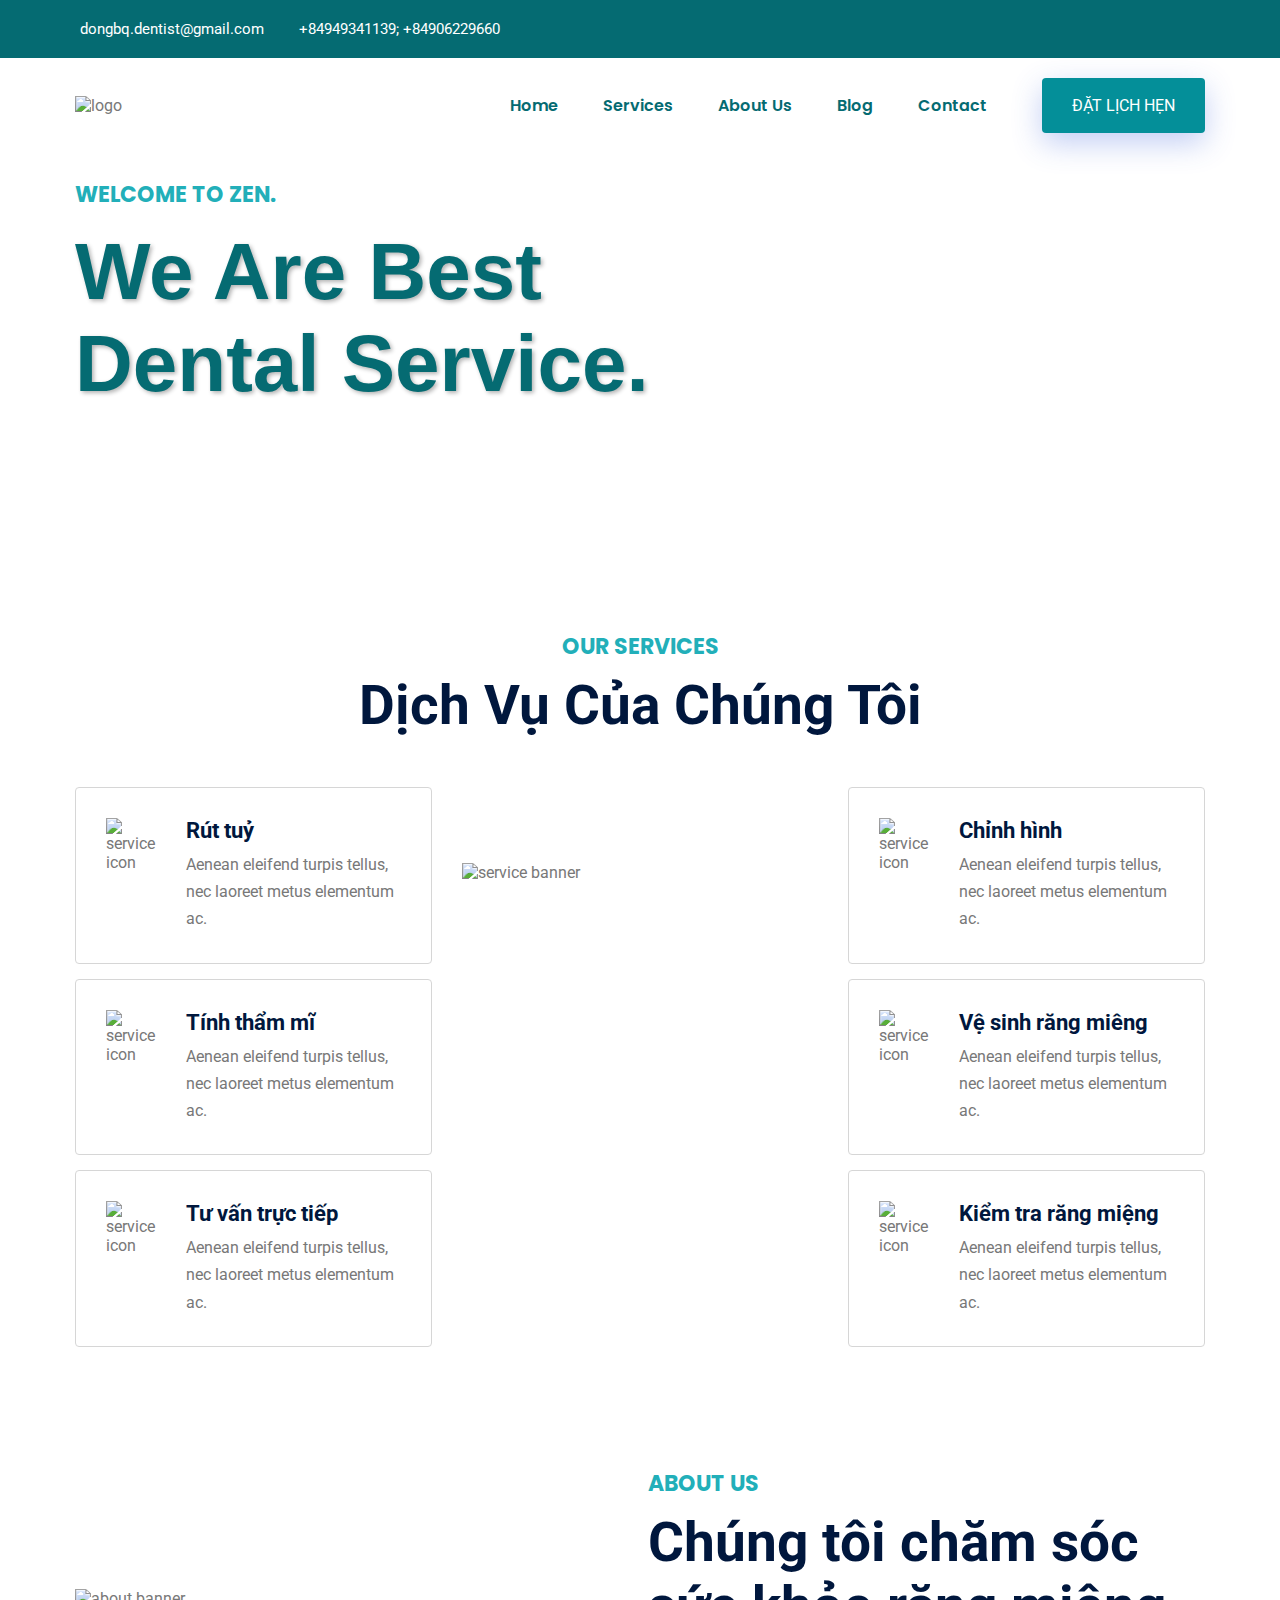
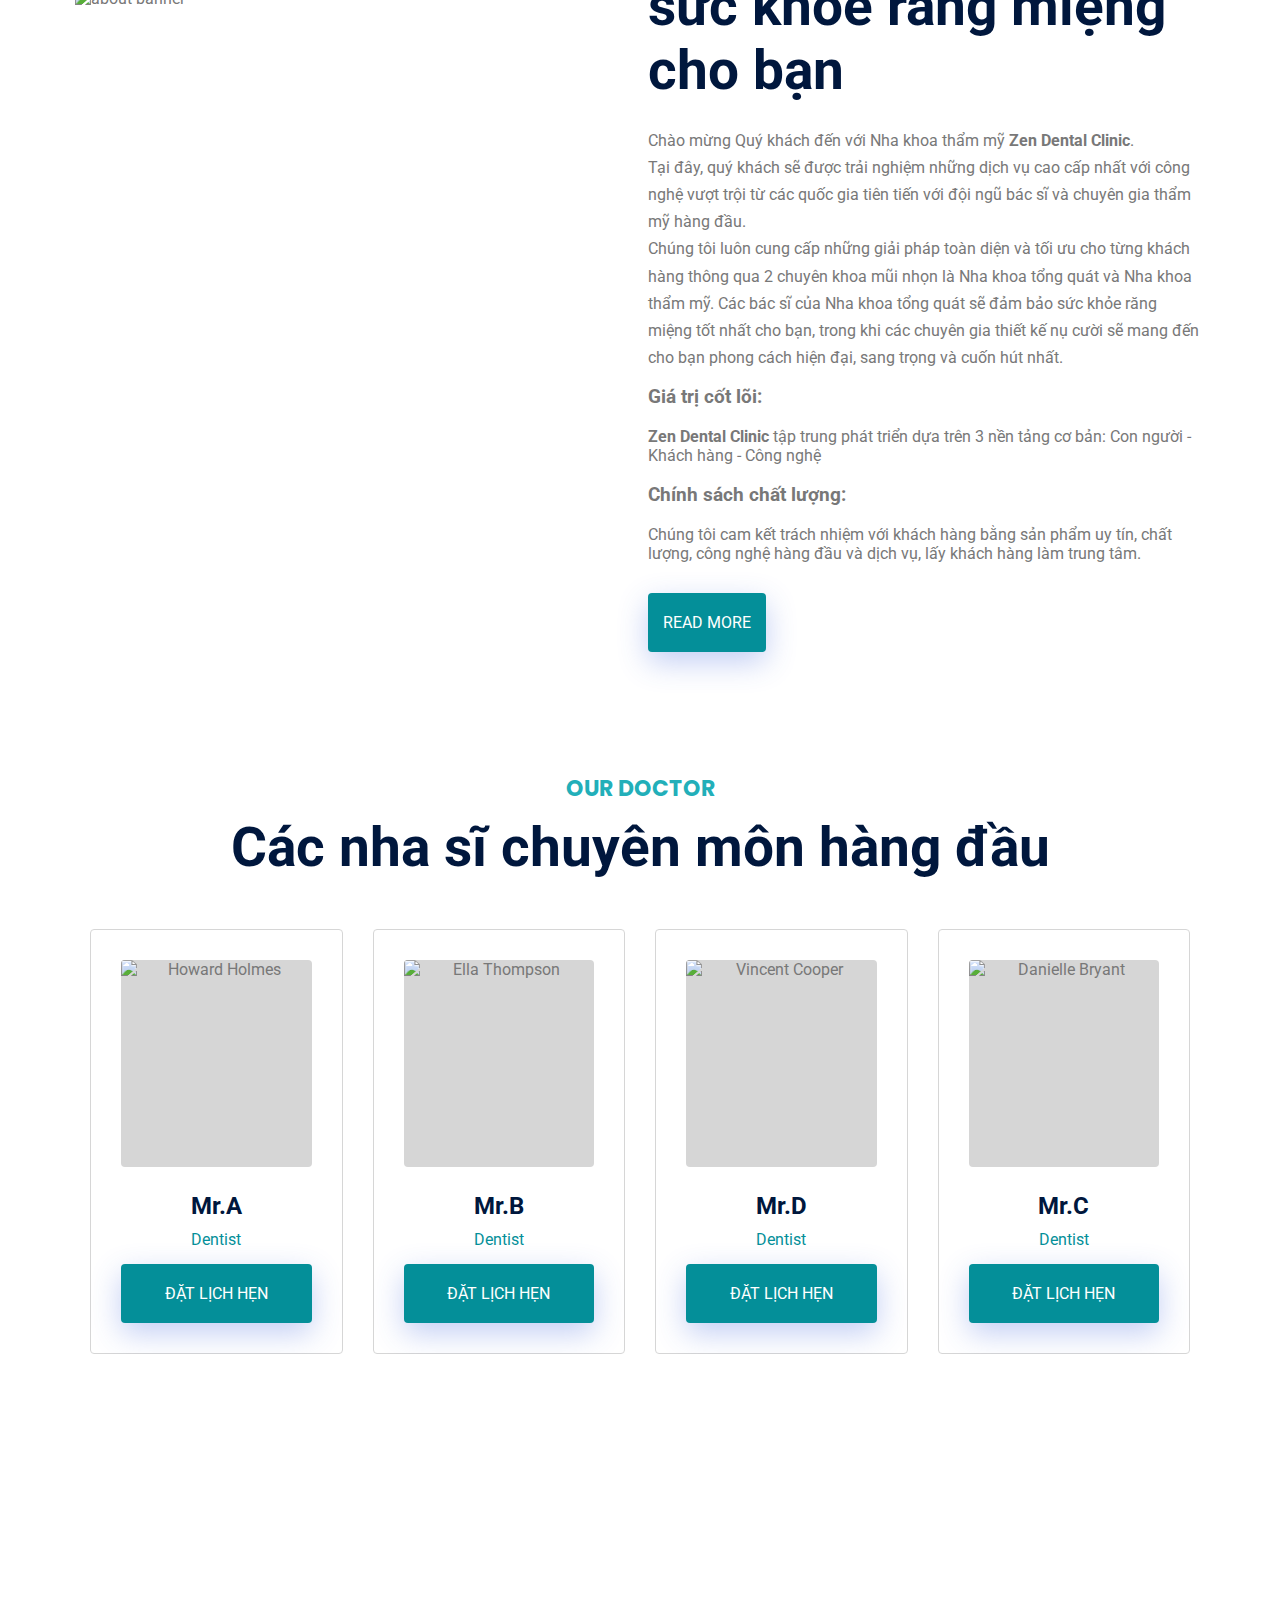
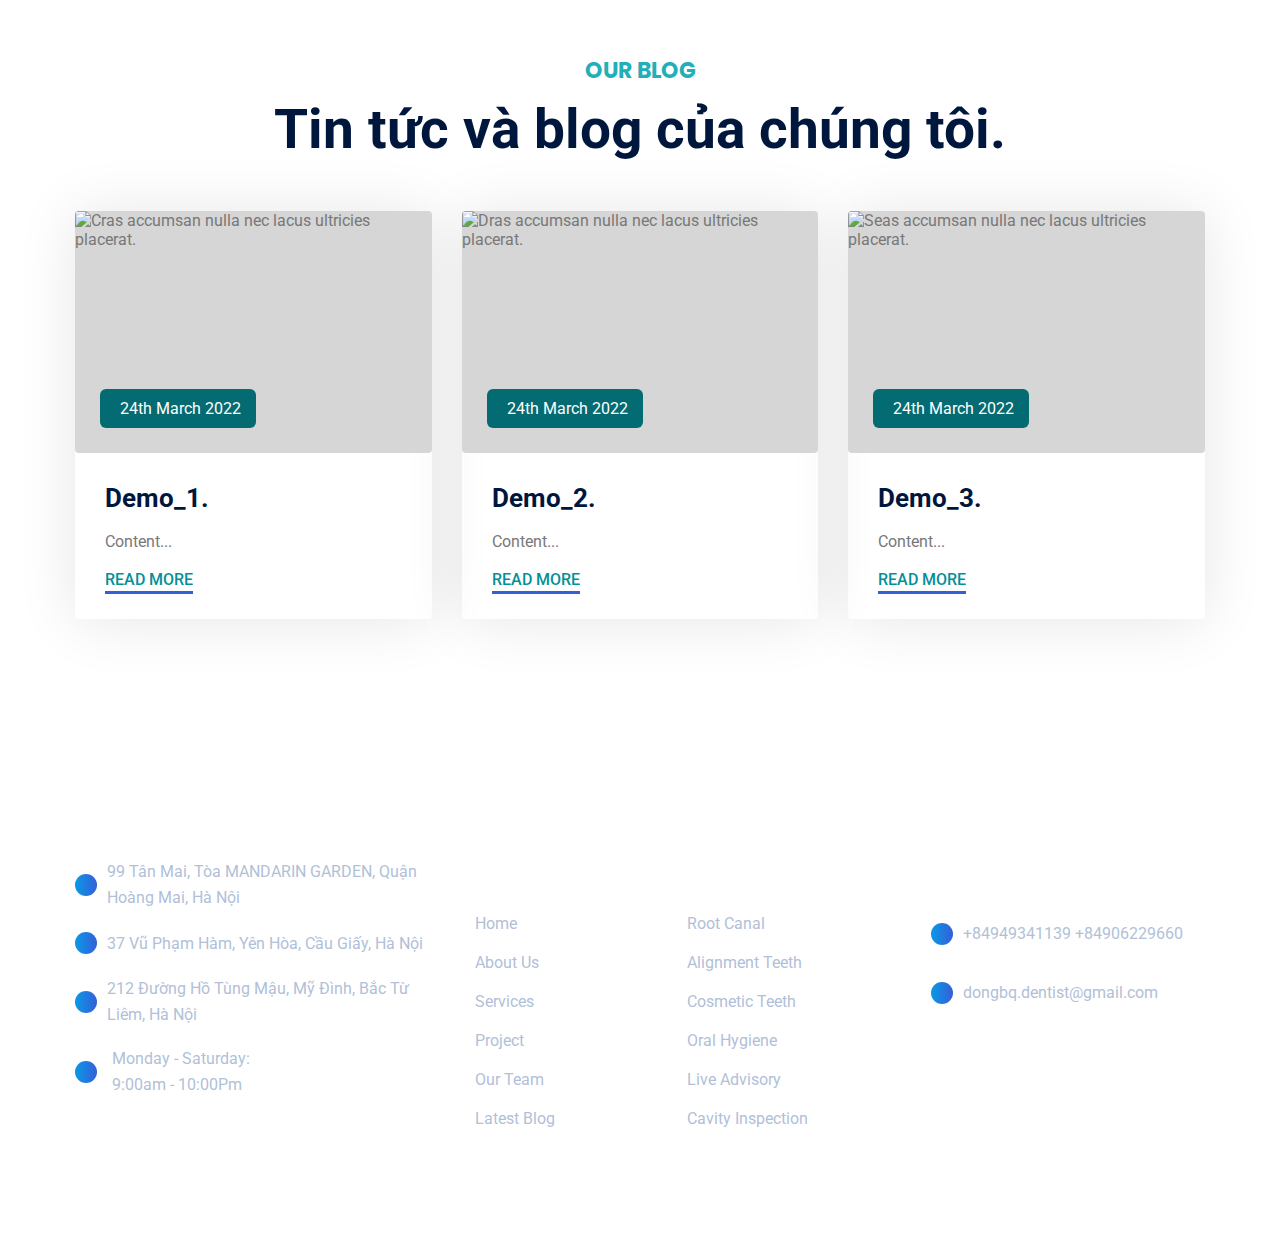
==== index.html @ a3e8feb9 "test_05" ====
<!DOCTYPE html>
<html lang="en">

<head>
  <meta charset="UTF-8">
  <meta http-equiv="X-UA-Compatible" content="IE=edge">
  <meta name="viewport" content="width=device-width, initial-scale=1.0">
  <script src="https://cdn.jsdelivr.net/npm/@popperjs/core@2.11.8/dist/umd/popper.min.js" integrity="sha384-I7E8VVD/ismYTF4hNIPjVp/Zjvgyol6VFvRkX/vR+Vc4jQkC+hVqc2pM8ODewa9r" crossorigin="anonymous"></script>
<script src="https://cdn.jsdelivr.net/npm/bootstrap@5.3.2/dist/js/bootstrap.min.js" integrity="sha384-BBtl+eGJRgqQAUMxJ7pMwbEyER4l1g+O15P+16Ep7Q9Q+zqX6gSbd85u4mG4QzX+" crossorigin="anonymous"></script>
  <title>ZEN - DENTALCLINIC</title>

  <!-- 
    - favicon
  -->
  <link rel="shortcut icon" href="./favicon.svg" type="image/svg+xml">

  <!-- 
    - custom css link
  -->
  <link rel="stylesheet" href="./assets/css/style.css">

  <!-- 
    - google font link
  -->
  

  <link rel="preconnect" href="https://fonts.googleapis.com">
  <link rel="preconnect" href="https://fonts.gstatic.com" crossorigin>
  <link
    href="https://fonts.googleapis.com/css2?family=Poppins:wght@600;700;800&family=Roboto:wght@400;500;600&display=swap"
    rel="stylesheet">
</head>

<body id="top">

  <!-- 
    - #HEADER
  -->

  <header class="header">

    <div class="header-top">
      <div class="container">

        <ul class="contact-list">

          <li class="contact-item">
            <ion-icon name="mail-outline"></ion-icon>

            <a href="mailto:info@example.com" class="contact-link">dongbq.dentist@gmail.com  </a>
          </li>

          <li class="contact-item">
            <ion-icon name="call-outline"></ion-icon>

            <a href="tel:+917052101786" class="contact-link">+84949341139; +84906229660</a>
          </li>

        </ul>

        <ul class="social-list">

          <li>
            <a href="#" class="social-link">
              <ion-icon name="logo-facebook"></ion-icon>
            </a>
          </li>

          <li>
            <a href="#" class="social-link">
              <ion-icon name="logo-instagram"></ion-icon>
            </a>
          </li>

          <li>
            <a href="#" class="social-link">
              <ion-icon name="logo-twitter"></ion-icon>
            </a>
          </li>

          <li>
            <a href="#" class="social-link">
              <ion-icon name="logo-youtube"></ion-icon>
            </a>
          </li>

        </ul>

      </div>
    </div>

    <div class="header-bottom" data-header>
      <div class="container">

        <a class="navbar-brand" href="#">
          <img src="./assets/brand/zendentalcliniclogo1.png" alt="logo" width="80" height="auto">
        </a>
    

        <nav class="navbar container" data-navbar>
          <ul class="navbar-list">

            <li>
              <a href="#home" class="navbar-link" data-nav-link>Home</a>
            </li>

            <li>
              <a href="#service" class="navbar-link" data-nav-link>Services</a>
            </li>

            <li>
              <a href="#about" class="navbar-link" data-nav-link>About Us</a>
            </li>

            <li>
              <a href="#blog" class="navbar-link" data-nav-link>Blog</a>
            </li>

            <li>
              <a href="#footer" class="navbar-link" data-nav-link>Contact</a>
            </li>

          </ul>
        </nav>

        <a href="#doctor" class="btn">Đặt lịch hẹn</a>

        <button class="nav-toggle-btn" aria-label="Toggle menu" data-nav-toggler>
          <ion-icon name="menu-sharp" aria-hidden="true" class="menu-icon"></ion-icon>
          <ion-icon name="close-sharp" aria-hidden="true" class="close-icon"></ion-icon>
        </button>

      </div>
    </div>

  </header>





  <main>
    <article>

      <!-- 
        - #HERO
      -->

      <section class="section hero" id="home" style="background-image: url('./assets/images/hero-bg.jpg')"
        aria-label="hero">
        <div class="container">

          <div class="hero-content">

            <p class="section-subtitle">Welcome To ZEN.</p>

            <h1 class="h1 hero-title">We Are Best Dental Service.</h1>

            <p class="hero-text">
             
            </p>

            

          </div>


        </div>
      </section>





      <!-- 
        - #SERVICE
      -->

      <section class="section service" id="service" aria-label="service">
        <div class="container">

          <p class="section-subtitle text-center">Our Services</p>

          <h2 class="h2 section-title text-center">Dịch Vụ Của Chúng Tôi</h2>

          <ul class="service-list">

            <li>
              <div class="service-card">

                <div class="card-icon">
                  <img src="./assets/images/service-icon-1.png" width="100" height="100" loading="lazy"
                    alt="service icon" class="w-100">
                </div>

                <div>
                  <h3 class="h3 card-title">Rút tuỷ</h3>
                   <!-- Root Canal -->

                  <p class="card-text">
                    Aenean eleifend turpis tellus, nec laoreet metus elementum ac.
                  </p>
                </div>

              </div>
            </li>

            <li>
              <div class="service-card">

                <div class="card-icon">
                  <img src="./assets/images/service-icon-2.png" width="100" height="100" loading="lazy"
                    alt="service icon" class="w-100">
                </div>

                <div>
                  <h3 class="h3 card-title">Chỉnh hình </h3>
                  <!-- Alignment Teeth -->

                  <p class="card-text">
                    Aenean eleifend turpis tellus, nec laoreet metus elementum ac.
                  </p>
                </div>

              </div>
            </li>

            <li>
              <div class="service-card">

                <div class="card-icon">
                  <img src="./assets/images/service-icon-3.png" width="100" height="100" loading="lazy"
                    alt="service icon" class="w-100">
                </div>

                <div>
                  <h3 class="h3 card-title">Tính thẩm mĩ</h3>
                  <!-- Cosmetic Teeth -->

                  <p class="card-text">
                    Aenean eleifend turpis tellus, nec laoreet metus elementum ac.
                  </p>
                </div>

              </div>
            </li>

            <li class="service-banner">
              <figure>
                <img src="./assets/images/service-banner.png" width="409" height="467" loading="lazy"
                  alt="service banner" class="w-100">
              </figure>
            </li>

            <li>
              <div class="service-card">

                <div class="card-icon">
                  <img src="./assets/images/service-icon-4.png" width="100" height="100" loading="lazy"
                    alt="service icon" class="w-100">
                </div>

                <div>
                  <h3 class="h3 card-title">Vệ sinh răng miêng</h3>
                  <!-- Oral Hygiene -->

                  <p class="card-text">
                    Aenean eleifend turpis tellus, nec laoreet metus elementum ac.
                  </p>
                </div>

              </div>
            </li>

            <li>
              <div class="service-card">

                <div class="card-icon">
                  <img src="./assets/images/service-icon-5.png" width="100" height="100" loading="lazy"
                    alt="service icon" class="w-100">
                </div>

                <div>
                  <h3 class="h3 card-title">Tư vấn trực tiếp</h3>
                  <!-- Live Advisory -->

                  <p class="card-text">
                    Aenean eleifend turpis tellus, nec laoreet metus elementum ac.
                  </p>
                </div>

              </div>
            </li>

            <li>
              <div class="service-card">

                <div class="card-icon">
                  <img src="./assets/images/service-icon-6.png" width="100" height="100" loading="lazy"
                    alt="service icon" class="w-100">
                </div>

                <div>
                  <h3 class="h3 card-title">Kiểm tra răng miệng</h3>
                  <!-- Cavity Inspection -->

                  <p class="card-text">
                    Aenean eleifend turpis tellus, nec laoreet metus elementum ac.
                  </p>
                </div>

              </div>
            </li>

          </ul>

        </div>
      </section>





      <!-- 
        - #ABOUT
      -->

      <section class="section about" id="about" aria-label="about">
        <div class="container">

          <figure class="about-banner">
            <img src="./assets/images/about-banner-1.png" width="470" height="538" loading="lazy" alt="about banner"
              class="w-100">
          </figure>

          <div class="about-content">

            <p class="section-subtitle">About Us</p>

            <h2 class="h2 section-title">Chúng tôi chăm sóc sức khỏe răng miệng cho bạn</h2>

            <p class="section-text section-text-1">
            Chào mừng Quý khách đến với Nha khoa thẩm mỹ <b>Zen Dental Clinic</b>.</br>

             Tại đây, quý khách sẽ được trải nghiệm những dịch vụ cao cấp nhất với công nghệ vượt trội từ các quốc gia tiên tiến với đội ngũ bác sĩ và chuyên gia thẩm mỹ hàng đầu.</br>

             Chúng tôi luôn cung cấp những giải pháp toàn diện và tối ưu cho từng khách hàng thông qua 2 chuyên khoa mũi nhọn là Nha khoa tổng quát và Nha khoa thẩm mỹ. Các bác sĩ của Nha khoa tổng quát sẽ đảm bảo sức khỏe răng miệng tốt nhất cho bạn, trong khi các chuyên gia thiết kế nụ cười sẽ mang đến cho bạn phong cách hiện đại, sang trọng và cuốn hút nhất.</br>

             <h3>Giá trị cốt lõi:</h3></br>

             <b>Zen Dental Clinic</b> tập trung phát triển dựa trên 3 nền tảng cơ bản: Con người - Khách hàng - Công nghệ<br></br>

            <h3>Chính sách chất lượng:</h3></br>

             Chúng tôi cam kết trách nhiệm với khách hàng bằng sản phẩm uy tín, chất lượng, công nghệ hàng đầu và dịch vụ, lấy khách hàng làm trung tâm.
            </p>

            <!-- <p class="section-text">
              Aliquam erat volutpat. Aliquam enim massa, sagittis blandit ex mattis, ultricies posuere sapien. Morbi a
              dignissim enim.
              Fusce elementum, augue in elementum porta, sapien nunc volutpat ex, a accumsan nunc lectus eu lectus.
            </p> -->

            <a href="#" class="btn">Read more</a>

          </div>

        </div>
      </section>





      <!-- 
        - #DOCTOR
      -->

      <section class="section doctor" aria-label="doctor" id="doctor">
        <div class="container">

          <p class="section-subtitle text-center">Our Doctor</p>

          <h2 class="h2 section-title text-center">Các nha sĩ chuyên môn hàng đầu</h2>

          <ul class="has-scrollbar">

            <li class="scrollbar-item">
              <div class="doctor-card">

                <div class="card-banner img-holder" style="--width: 460; --height: 500;">
                  <img src="./assets/images/doctor-1.png" width="460" height="500" loading="lazy" alt="Howard Holmes"
                    class="img-cover">
                </div>

                <h3 class="h3">
                  <a href="#" class="card-title">Mr.A</a>
                </h3>

                <p class="card-subtitle">Dentist</p>
                <a href="booking.html" class="btn">Đặt lịch hẹn</a>

                <button class="nav-toggle-btn" aria-label="Toggle menu" data-nav-toggler>
                  <ion-icon name="menu-sharp" aria-hidden="true" class="menu-icon"></ion-icon>
                  <ion-icon name="close-sharp" aria-hidden="true" class="close-icon"></ion-icon>
                </button>

                <!-- <ul class="card-social-list">

                  <li>
                    <a href="#" class="card-social-link">
                      <ion-icon name="logo-facebook"></ion-icon>
                    </a>
                  </li>

                  <li>
                    <a href="#" class="card-social-link">
                      <ion-icon name="logo-twitter"></ion-icon>
                    </a>
                  </li>

                  <li>
                    <a href="#" class="card-social-link">
                      <ion-icon name="logo-instagram"></ion-icon>
                    </a>
                  </li>

                </ul> -->

              </div>
            </li>

            <li class="scrollbar-item">
              <div class="doctor-card">

                <div class="card-banner img-holder" style="--width: 460; --height: 500;">
                  <img src="./assets/images/doctor-2.png" width="460" height="500" loading="lazy" alt="Ella Thompson"
                    class="img-cover">
                </div>

                <h3 class="h3">
                  <a href="#" class="card-title">Mr.B</a>
                </h3>

                <p class="card-subtitle">Dentist</p>
                <a href="booking.html" class="btn">Đặt lịch hẹn</a>

                <button class="nav-toggle-btn" aria-label="Toggle menu" data-nav-toggler>
                  <ion-icon name="menu-sharp" aria-hidden="true" class="menu-icon"></ion-icon>
                  <ion-icon name="close-sharp" aria-hidden="true" class="close-icon"></ion-icon>
                </button>

                

              </div>
            </li>

            <li class="scrollbar-item">
              <div class="doctor-card">

                <div class="card-banner img-holder" style="--width: 460; --height: 500;">
                  <img src="./assets/images/doctor-3.png" width="460" height="500" loading="lazy" alt="Vincent Cooper"
                    class="img-cover">
                </div>

                <h3 class="h3">
                  <a href="#" class="card-title">Mr.D</a>
                </h3>

                <p class="card-subtitle">Dentist</p>
                <a href="booking.html" class="btn">Đặt lịch hẹn</a>

                <button class="nav-toggle-btn" aria-label="Toggle menu" data-nav-toggler>
                  <ion-icon name="menu-sharp" aria-hidden="true" class="menu-icon"></ion-icon>
                  <ion-icon name="close-sharp" aria-hidden="true" class="close-icon"></ion-icon>
                </button>



              </div>
            </li>

            <li class="scrollbar-item">
              <div class="doctor-card">

                <div class="card-banner img-holder" style="--width: 460; --height: 500;">
                  <img src="./assets/images/doctor-4.png" width="460" height="500" loading="lazy" alt="Danielle Bryant"
                    class="img-cover">
                </div>

                <h3 class="h3">
                  <a href="#" class="card-title">Mr.C</a>
                </h3>

                <p class="card-subtitle">Dentist</p>
                <a href="booking.html" class="btn">Đặt lịch hẹn</a>

                <button class="nav-toggle-btn" aria-label="Toggle menu" data-nav-toggler>
                  <ion-icon name="menu-sharp" aria-hidden="true" class="menu-icon"></ion-icon>
                  <ion-icon name="close-sharp" aria-hidden="true" class="close-icon"></ion-icon>
                </button>

              </div>
            </li>

          </ul>

        </div>
      </section>





      <!-- 
        - #CTA
      -->

      <!-- <section class="section cta" aria-label="cta">
        <div class="container">

          <figure class="cta-banner">
            <img src="./assets/images/cta-banner.png" width="1056" height="1076" loading="lazy" alt="cta banner"
              class="w-100">
          </figure>

          <div class="cta-content">

            <p class="section-subtitle">Book Dentail Appointment</p>

            <h2 class="h2 section-title">We Are open And Welcoming Patients</h2>

            <a href="#" class="btn">Đặt lịch hẹn</a>

          </div>

        </div>
      </section> -->





      <!-- 
        - #BLOG
      -->

      <section class="section blog" id="blog" aria-label="blog">
        <div class="container">

          <p class="section-subtitle text-center">Our Blog</p>

          <h2 class="h2 section-title text-center">Tin tức và blog của chúng tôi.</h2>

          <ul class="blog-list">

            <li>
              <div class="blog-card">

                <figure class="card-banner img-holder" style="--width: 1180; --height: 800;">
                  <img src="./assets/images/blog-1.jpg" width="1180" height="800" loading="lazy"
                    alt="Cras accumsan nulla nec lacus ultricies placerat." class="img-cover">

                  <div class="card-badge">
                    <ion-icon name="calendar-outline"></ion-icon>

                    <time class="time" datetime="2022-03-24">24th March 2022</time>
                  </div>
                </figure>

                <div class="card-content">

                  <h3 class="h3">
                    <a href="#" class="card-title">Demo_1.</a>
                  </h3>

                  <p class="card-text">
                    Content...
                  </p>

                  <a href="#" class="card-link">Read More</a>

                </div>

              </div>
            </li>

            <li>
              <div class="blog-card">

                <figure class="card-banner img-holder" style="--width: 1180; --height: 800;">
                  <img src="./assets/images/blog-2.jpg" width="1180" height="800" loading="lazy"
                    alt="Dras accumsan nulla nec lacus ultricies placerat." class="img-cover">

                  <div class="card-badge">
                    <ion-icon name="calendar-outline"></ion-icon>

                    <time class="time" datetime="2022-03-24">24th March 2022</time>
                  </div>
                </figure>

                <div class="card-content">

                  <h3 class="h3">
                    <a href="#" class="card-title">Demo_2.</a>
                  </h3>

                  <p class="card-text">
                    Content...
                  </p>

                  <a href="#" class="card-link">Read More</a>

                </div>

              </div>
            </li>

            <li>
              <div class="blog-card">

                <figure class="card-banner img-holder" style="--width: 1180; --height: 800;">
                  <img src="./assets/images/blog-3.jpg" width="1180" height="800" loading="lazy"
                    alt="Seas accumsan nulla nec lacus ultricies placerat." class="img-cover">

                  <div class="card-badge">
                    <ion-icon name="calendar-outline"></ion-icon>

                    <time class="time" datetime="2022-03-24">24th March 2022</time>
                  </div>
                </figure>

                <div class="card-content">

                  <h3 class="h3">
                    <a href="#" class="card-title">Demo_3.</a>
                  </h3>

                  <p class="card-text">
                    Content...
                  </p>

                  <a href="#" class="card-link">Read More</a>

                </div>

              </div>
            </li>

          </ul>

        </div>
      </section>

    </article>
  </main>





  <!-- 
    - #FOOTER
  -->

  <footer class="footer" id="footer" style=" background-image: url('assets/images/BG.png'); background-size: cover; 
  background-repeat: no-repeat;  ">

    <div class="footer-top section">
      <div class="container">

        <div class="footer-brand">
          
          <!-- <p class="footer-text">
            Mauris non nisi semper, lacinia neque in, dapibus leo. Curabitur sagittis libero tincidunt tempor finibus.
            Mauris at
            dignissim ligula, nec tristique orci.Quisque vitae metus.
          </p> -->
          <li class="footer-item">
            <div class="item-icon">
              <ion-icon name="location-outline"></ion-icon>
            </div>
            <address class="item-text">
              99 Tân Mai, Tòa MANDARIN GARDEN, Quận Hoàng Mai, Hà Nội<br>
              
            </address>
          </li>
          <li class="footer-item">
            <div class="item-icon">
              <ion-icon name="location-outline"></ion-icon>
            </div>
            <address class="item-text">
              37 Vũ Phạm Hàm, Yên Hòa, Cầu Giấy, Hà Nội<br>
              
            </address>
          </li>
          <li class="footer-item">
            <div class="item-icon">
              <ion-icon name="location-outline"></ion-icon>
            </div>
            <address class="item-text">
              212 Đường Hồ Tùng Mậu, Mỹ Đình, Bắc Từ Liêm, Hà Nội<br>
            </address>
          </li>
        </br>

          <div class="schedule">
            <div class="schedule-icon">
              <ion-icon name="time-outline"></ion-icon>
            </div>

            <span class="span">
              Monday - Saturday:<br>
              9:00am - 10:00Pm
            </span>
          </div>

        </div>

        <ul class="footer-list">

          <li>
            <p class="footer-list-title">Other Links</p>
          </li>

          <li>
            <a href="#" class="footer-link">
              <ion-icon name="add-outline"></ion-icon>

              <span class="span">Home</span>
            </a>
          </li>

          <li>
            <a href="#" class="footer-link">
              <ion-icon name="add-outline"></ion-icon>

              <span class="span">About Us</span>
            </a>
          </li>

          <li>
            <a href="#" class="footer-link">
              <ion-icon name="add-outline"></ion-icon>

              <span class="span">Services</span>
            </a>
          </li>

          <li>
            <a href="#" class="footer-link">
              <ion-icon name="add-outline"></ion-icon>

              <span class="span">Project</span>
            </a>
          </li>

          <li>
            <a href="#" class="footer-link">
              <ion-icon name="add-outline"></ion-icon>

              <span class="span">Our Team</span>
            </a>
          </li>

          <li>
            <a href="#" class="footer-link">
              <ion-icon name="add-outline"></ion-icon>

              <span class="span">Latest Blog</span>
            </a>
          </li>

        </ul>

        <ul class="footer-list">

          <li>
            <p class="footer-list-title">Our Services</p>
          </li>

          <li>
            <a href="#" class="footer-link">
              <ion-icon name="add-outline"></ion-icon>

              <span class="span">Root Canal</span>
            </a>
          </li>

          <li>
            <a href="#" class="footer-link">
              <ion-icon name="add-outline"></ion-icon>

              <span class="span">Alignment Teeth</span>
            </a>
          </li>

          <li>
            <a href="#" class="footer-link">
              <ion-icon name="add-outline"></ion-icon>

              <span class="span">Cosmetic Teeth</span>
            </a>
          </li>

          <li>
            <a href="#" class="footer-link">
              <ion-icon name="add-outline"></ion-icon>

              <span class="span">Oral Hygiene</span>
            </a>
          </li>

          <li>
            <a href="#" class="footer-link">
              <ion-icon name="add-outline"></ion-icon>

              <span class="span">Live Advisory</span>
            </a>
          </li>

          <li>
            <a href="#" class="footer-link">
              <ion-icon name="add-outline"></ion-icon>

              <span class="span">Cavity Inspection</span>
            </a>
          </li>

        </ul>

        <ul class="footer-list">

          <li>
            <p class="footer-list-title">Contact Us</p>
          </li>

          

          <li class="footer-item">
            <div class="item-icon">
              <ion-icon name="call-outline"></ion-icon>
            </div>

            <a href="tel:" class="footer-link">+84949341139 +84906229660</a>
          </li>

          <li class="footer-item">
            <div class="item-icon">
              <ion-icon name="mail-outline"></ion-icon>
            </div>

            <a href="mailto:help@example.com" class="footer-link">dongbq.dentist@gmail.com</a>
          </li>
        </br>
          <ul class="social-list">

            <li>
              <a href="#" class="social-link">
                <ion-icon name="logo-facebook"></ion-icon>
              </a>
            </li>
  
            <li>
              <a href="#" class="social-link">
                <ion-icon name="logo-instagram"></ion-icon>
              </a>
            </li>
  
            <li>
              <a href="#" class="social-link">
                <ion-icon name="logo-twitter"></ion-icon>
              </a>
            </li>
  
          </ul>

        </ul>

      </div>
    </div>

    <!-- <div class="footer-bottom">
      <div class="container">

        <p class="copyright">
          &copy; 2022 All Rights Reserved by codewithsadee.
        </p>

        <ul class="social-list">

          <li>
            <a href="#" class="social-link">
              <ion-icon name="logo-facebook"></ion-icon>
            </a>
          </li>

          <li>
            <a href="#" class="social-link">
              <ion-icon name="logo-instagram"></ion-icon>
            </a>
          </li>

          <li>
            <a href="#" class="social-link">
              <ion-icon name="logo-twitter"></ion-icon>
            </a>
          </li>

        </ul>

      </div>
    </div> -->

  </footer>





  <!-- 
    - #BACK TO TOP
  -->

  <a href="#top" class="back-top-btn" aria-label="back to top" data-back-top-btn>
    <ion-icon name="caret-up" aria-hidden="true"></ion-icon>
  </a>





  <!-- 
    - custom js link
  -->
  <script src="./assets/js/script.js" defer></script>

  <!-- 
    - ionicon link
  -->
  <script type="module" src="https://unpkg.com/ionicons@5.5.2/dist/ionicons/ionicons.esm.js"></script>
  <script nomodule src="https://unpkg.com/ionicons@5.5.2/dist/ionicons/ionicons.js"></script>

</body>

</html>
---- assets/css/style.css ----
/*-----------------------------------*\
  #style.css
\*-----------------------------------*/







/*-----------------------------------*\
  #CUSTOM PROPERTY
\*-----------------------------------*/

:root {

  /**
   * colors
   */

  --light-steel-blue: hsl(218, 33%, 77%);
  --royal-blue-light: hsl(225, 68%, 53%);
  --flickr-blue_30: hsla(225, 68%, 53%, 0.3);
  --carolina-blue: hsl(201, 92%, 47%);
  --oxford-blue-1: hsl(218, 70%, 18%);
  --oxford-blue-2: hsl(217, 100%, 12%);
  --oxford-blue-3: hsl(218, 71%, 11%);
  --gainsboro_50: hsla(0, 0%, 85%, 0.5);
  --lavender-web: hsl(225, 67%, 91%);
  --sonic-silver: hsl(0, 0%, 47%);
  --light-gray: hsl(0, 0%, 84%);
  --cultured: hsl(0, 0%, 97%);
  --black_10: hsla(0, 0%, 0%, 0.1);
  --black_8: hsla(0, 0%, 0%, 0.08);
  --white: hsl(0, 0%, 100%);
  --black: hsl(0, 0%, 0%);
  --jet: hsl(0, 0%, 20%);

  /**
   * gradient color
   */

  --gradient: linear-gradient( 90deg, var(--carolina-blue) 0%, var(--royal-blue-light) 100%);

  /**
   * typography
   */

  --ff-roboto: "Roboto", sans-serif;
  --ff-poppins: "Poppins", sans-serif;

  --fs-1: 4rem;
  --fs-2: 3.6rem;
  --fs-3: 3.2rem;
  --fs-4: 2.4rem;
  --fs-5: 2.2rem;
  --fs-6: 1.8rem;
  --fs-7: 1.6rem;

  --fw-800: 800;
  --fw-700: 700;
  --fw-600: 600;
  --fw-500: 500;

  /**
   * spacing
   */

  --section-padding: 120px;

  /**
   * shadow
   */

  --shadow-1: 4px 4px 15px var(--black_10);
  --shadow-2: 0 10px 15px var(--black_10);
  --shadow-3: 0px 20px 60px var(--black_8);
  --shadow-4: 0px 10px 30px var(--flickr-blue_30);
  --shadow-5: 0px 2px 60px 0px var(--black_10);

  /**
   * border radius
   */

  --radius-6: 6px;
  --radius-4: 4px;

  /**
   * transition
   */

  --transition: 0.25s ease;
  --cubic-out: cubic-bezier(0.33, 0.85, 0.4, 0.96);

}





/*-----------------------------------*\
  #RESET
\*-----------------------------------*/

*,
*::before,
*::after {
  margin: 0;
  padding: 0;
  box-sizing: border-box;
}

li { list-style: none; }

a {
  text-decoration: none;
  color: inherit;
}

a,
img,
span,
input,
button,
ion-icon { display: block; }

img { height: auto; }

input,
button {
  background: none;
  border: none;
  font: inherit;
}

input { width: 100%; }

button { cursor: pointer; }

ion-icon { pointer-events: none; }

address { font-style: normal; }

html {
  font-family: var(--ff-roboto);
  font-size: 10px;
  scroll-behavior: smooth;
}

body {
  background-color: var(--white);
  color: var(--sonic-silver);
  font-size: 1.5rem;
}





/*-----------------------------------*\
  #REUSED STYLE
\*-----------------------------------*/
/* p{
  color: black;
} */
.container { padding-inline: 25px; }

.section { padding-block: var(--section-padding); }

.section-subtitle {
  color: #22afb9;
  font-family: var(--ff-poppins);
  font-size: var(--fs-6);
  font-weight: var(--fw-700);
  text-transform: uppercase;
  margin-block-end: 10px;
}

/* .h1,
.h2,
.h3 {
  font-family: var(--ff-poppins);
  line-height: 1.2;
} */





/* Import Google Font for Open Sans */
@import url('https://fonts.googleapis.com/css2?family=Open+Sans:wght@400;700&display=swap');

/* Use the imported Google Font for h1 */
h1 {
  color: #056b72;
  font-size: var(--fs-2);
  font-family: 'Open Sans', sans-serif;
  text-shadow: 2px 2px 4px rgba(0, 0, 0, 0.3);
  transition: color 0.3s ease-in-out;
}

h1:hover {
  color: #22afb9;
  transform: scale(1.02);
}



.h2,
.h3 { color: var(--oxford-blue-2);  }

.h2 { font-size: var(--fs-1); }

.h3 { font-size: var(--fs-5); }

.btn {
  /* background-image: linear-gradient( var(--deg, 90deg), var(--carolina-blue) 0%, var(--royal-blue-light) 100%); */
  background-color: #048f99;
  color: var(--white);
  font-size: var(--fs-7);
  text-transform: uppercase;
  padding: 20px 30px;
  text-align: center;
  border-radius: var(--radius-4);
  box-shadow: var(--shadow-4);
}

.btn:is(:hover, :focus) { --deg: -90deg; }

.w-100 { width: 100%; }

.text-center { text-align: center; }

.card-text,
.section-text { line-height: 1.7; }

.img-holder {
  aspect-ratio: var(--width) / var(--height);
  background-color: var(--light-gray);
}

.img-cover {
  width: 100%;
  height: 100%;
  object-fit: cover;
}





/*-----------------------------------*\
  #HEDER
\*-----------------------------------*/

.header-top,
.header-bottom .btn { display: none; }

.header-bottom {
  position: absolute;
  top: 0;
  left: 0;
  width: 100%;
  padding-block: 15px;
  z-index: 4;
}

.header-bottom.active {
  position: fixed;
  top: -81px;
  background-color: var(--white);
  box-shadow: var(--shadow-2);
  animation: slideIn 0.5s var(--cubic-out) forwards;
}

@keyframes slideIn {
  0% { transform: translateY(0); }
  100% { transform: translateY(100%); }
}

.header-bottom > .container {
  display: flex;
  justify-content: space-between;
  align-items: center;
  gap: 20px;
}

/* .logo {
  color: #048f99;
  color:#056b72;
  font-family: var(--ff-poppins);
  font-size: 3.4rem;
  font-weight: var(--fw-800);
} */

.nav-toggle-btn {
  color: var(--black);
  font-size: 30px;
  border: 1px solid var(--black);
  padding: 5px;
}

.nav-toggle-btn.active .menu-icon,
.nav-toggle-btn .close-icon { display: none; }

.nav-toggle-btn .menu-icon,
.nav-toggle-btn.active .close-icon { display: block; }

.navbar {
  position: absolute;
  top: calc(100% + 5px);
  left: 25px;
  right: 25px;
  background-color: var(--white);
  padding-inline: 0;
  box-shadow: var(--shadow-1);
  max-height: 0;
  visibility: hidden;
  overflow: hidden;
  transition: 0.25s var(--cubic-out);
}

.navbar.active {
  visibility: visible;
  max-height: 244px;
  transition-duration: 0.5s;
}

.navbar-list > li:not(:last-child) { border-block-end: 1px solid var(--gainsboro_50); }

.navbar-link {
  color: var(--jet);
  text-transform: uppercase;
  font-weight: var(--fw-600);
  padding: 15px;
}





/*-----------------------------------*\
  #HERO
\*-----------------------------------*/

.hero {
  background-repeat: no-repeat;
  background-size: cover; /* Ensures full coverage without distortion */
  background-position: center center; /* Centers the background image */
  padding-bottom: calc(var(--section-padding) / 2);
  
}

.hero-content { margin-block-end: 50px; }

.hero-title { margin-block: 15px 30px; }

.hero-text {
  font-size: var(--fs-6);
  line-height: 1.45;
  margin-block-end: 40px;
}

.hero-form {
  background-color: var(--white);
  max-width: 95%;
  padding: 15px;
  border-radius: var(--radius-4);
  box-shadow: var(--shadow-3);
}

.hero-form .email-field {
  background-color: var(--cultured);
  color: var(--black);
  min-height: 70px;
  padding-inline: 15px;
  border-radius: var(--radius-4);
  margin-block-end: 15px;
}

.hero-form .btn { width: 100%; }





/*-----------------------------------*\
  #SERVICE
\*-----------------------------------*/

.service-banner { display: none; }

.service { padding-block-end: 0; }

.service .section-title { margin-block-end: 50px; }

.service-list {
  display: grid;
  gap: 15px;
}

.service-card {
  display: flex;
  align-items: flex-start;
  gap: 30px;
  min-height: 100%;
  border: 1px solid var(--light-gray);
  border-radius: var(--radius-4);
  padding: 30px;
}

.service-card .card-icon {
  width: 50px;
  flex-shrink: 0;
}

.service-card .card-title { margin-block-end: 8px; }





/*-----------------------------------*\
  #ABOUT
\*-----------------------------------*/
.about .container{
  background-image: url('test_1/assets/images/bg3.png');
  background-size: 50%;
  background-repeat: no-repeat;
}

.about { padding-block-end: 0; }

.about-banner { margin-block-end: 50px; }

.about .section-text-1 { margin-block: 25px 15px; }

.about .btn {
  font-size: unset;
  max-width: max-content;
  margin-block-start: 30px;
  padding-inline: 15px;
}





/*-----------------------------------*\
  #DOCTOR
\*-----------------------------------*/

.doctor .section-title { margin-block-end: 50px; }

.doctor-card .card-banner {
  border-radius: var(--radius-4);
  overflow: hidden;
  margin-block-end: 25px;
}

.doctor-card {
  padding: 30px;
  border: 1px solid var(--light-gray);
  border-radius: var(--radius-4);
  text-align: center;
  min-height: 100%;
}

.doctor-card .card-title {
  font-size: var(--fs-4);
  transition: var(--transition);
}

.doctor-card:is(:hover, :focus-within) .card-title { color: #056b72; }

.doctor-card .card-subtitle {
  color:#048f99;
  margin-block: 10px 15px;
}

/* .doctor-card .card-social-list {
  display: flex;
  justify-content: center;
  align-items: center;
  gap: 10px;
} */

.doctor-card .card-social-link {
  background-color: var(--lavender-web);
  color: var(--royal-blue-light);
  font-size: 16px;
  padding: 12px;
  border-radius: 50%;
  transition: var(--transition);
}

.doctor-card .card-social-link:is(:hover, :focus) {
  background-color: #048f99;
  color: var(--white);
}

.has-scrollbar {
  display: flex;
  gap: 30px;
  overflow-x: auto;
  margin-inline: 15px;
  padding-block-end: 40px;
  margin-block-end: -20px;
  scroll-snap-type: inline mandatory;
}

.scrollbar-item {
  min-width: 100%;
  scroll-snap-align: start;
}

.has-scrollbar::-webkit-scrollbar { height: 10px; }

.has-scrollbar::-webkit-scrollbar-track {
  background-color: var(--light-gray);
  border-radius: var(--radius-4);
}

.has-scrollbar::-webkit-scrollbar-thumb {
  background-color: var(--royal-blue-light);
  border-radius: var(--radius-4);
}

.has-scrollbar::-webkit-scrollbar-button { width: calc(25% - 30px); }





/*-----------------------------------*\
  #CTA
\*-----------------------------------*/

/* .cta { background-color: #056b72; } */
.cta{ background-image: url('/test_1/assets/images/cta.png');}

.cta-banner { margin-block-end: 50px; }

.cta .section-subtitle { text-transform: capitalize; }

.cta .section-title {
  color: var(--white);
  font-size: var(--fs-3);
  margin-block-end: 30px;
}

.cta .btn { max-width: max-content; }





/*-----------------------------------*\
  #BLOG
\*-----------------------------------*/

.blog .section-title { margin-block-end: 50px; }

.blog-list {
  display: grid;
  gap: 30px;
}

.blog-card {
  border-radius: var(--radius-4);
  box-shadow: var(--shadow-5);
}

.blog-card .card-banner {
  position: relative;
  border-radius: var(--radius-4);
  overflow: hidden;
}

.blog-card .card-banner img { transition: var(--transition); }

.blog-card:is(:hover, :focus-within) .card-banner img { transform: scale(1.1); }

.blog-card .card-badge {
  background-color: #056b72;
  color: var(--white);
  position: absolute;
  bottom: 25px;
  left: 25px;
  display: flex;
  gap: 5px;
  padding: 10px 15px;
  border-radius: var(--radius-6);
}

.blog-card .card-content { padding: 30px; }

.blog-card .card-title { transition: var(--transition); }

.blog-card .card-title:is(:hover, :focus) { color: #22afb9; }

.blog-card .card-text { margin-block: 15px; }

.blog-card .card-link {
  position: relative;
  color: #048f99;
  font-weight: var(--fw-500);
  text-transform: uppercase;
  width: max-content;
  transition: var(--transition);
}

.blog-card .card-link::after {
  content: "";
  position: absolute;
  bottom: -5px;
  left: 0;
  width: 100%;
  height: 3px;
  background-color: var(--royal-blue-light);
  transition: var(--transition);
}

.blog-card .card-link:is(:hover, :focus) { color: var(--oxford-blue-1); }

.blog-card .card-link:is(:hover, :focus)::after { background-color: var(--oxford-blue-1); }





/*-----------------------------------*\
  #FOOTER
\*-----------------------------------*/
.footer {
background-size: 100% 115% ;
background-repeat: no-repeat;
}
.footer-top {
  color: var(--light-steel-blue);
}

.footer-top .container {
  display: grid;
  gap: 30px;
}

.footer-brand .logo { color: var(--white); }

.footer-text {
  line-height: 1.6;
  margin-block: 15px;
}

.schedule {
  display: flex;
  align-items: center;
  gap: 15px;
}

.schedule-icon,
.footer-item .item-icon {
  background-image: var(--gradient);
  color: var(--white);
  font-size: 18px;
  padding: 11px;
  border-radius: 50%;
}

.schedule .span,
.footer-item .item-text { line-height: 1.6; }

.footer-list-title {
  color: var(--white);
  font-family: var(--ff-poppins);
  font-size: var(--fs-4);
  font-weight: var(--fw-700);
  margin-block-end: 10px;
}

.footer-link {
  display: flex;
  align-items: center;
  gap: 5px;
  padding-block: 10px;
  transition: var(--transition);
}

.footer-link ion-icon {
  color:whitesmoke;
  --ionicon-stroke-width: 50px;
}

.footer-link:is(:hover, :focus) { color: var(--white); }

.footer-item {
  display: flex;
  align-items: center;
  gap: 10px;
}

.footer-item:not(:first-child) { margin-block-start: 20px; }

/* .footer-bottom {
  background-color: var(--oxford-blue-3);
  padding-block: 50px;
  text-align: center;
}

.copyright {
  color: var(--white);
  line-height: 1.6;
  margin-block-end: 25px;
} */

.footer .social-list {
  display: flex;
  justify-content: center;
  align-items: center;
  gap: 15px;
}

.footer .social-link {
  padding: 11px;
  background-color: hsla(0, 0%, 100%, 0.2);
  color: var(--white);
  font-size: 18px;
  border-radius: 50%;
}

.footer .social-link:is(:hover, :focus) { background-image: var(--gradient); }





/*-----------------------------------*\
  #BACK TO TOP
\*-----------------------------------*/

.back-top-btn {
  position: fixed;
  bottom: 10px;
  right: 20px;
  background-color: #048f99;
  font-size: 18px;
  color: var(--white);
  padding: 14px;
  border-radius: 50%;
  visibility: hidden;
  opacity: 0;
  transition: var(--transition);
}

.back-top-btn.active {
  transform: translateY(-10px);
  visibility: visible;
  opacity: 1;
}





/*-----------------------------------*\
  #MEDIA QUERIES
\*-----------------------------------*/

/**
 * responsive for larger than 575px screen
 */

@media (min-width: 575px) {

  /**
   * CUSTOM PROPERTY
   */

  :root {

    /**
     * typography
     */

    --fs-1: 4.2rem;

  }



  /**
   * REUSED STYLE
   */

  .container {
    max-width: 540px;
    width: 100%;
    margin-inline: auto;
  }



  /**
   * BLOG
   */

  .blog-card .h3 { --fs-5: 2.6rem; }



  /**
   * FOOTER
   */

  .footer-top .container { grid-template-columns: 1fr 1fr; }

}





/**
 * responsive for larger than 768px screen
 */

@media (min-width: 768px) {

  /**
   * CUSTOM PROPERTY
   */

  :root {

    /**
     * typography
     */

    --fs-2: 4.8rem;

  }



  /**
   * RESET
   */

  body { font-size: 1.6rem; }



  /**
   * REUSED STYLE
   */

  .container { max-width: 750px; }

  .section-subtitle { --fs-6: 2.2rem; }



  /**
   * HERO
   */

  .hero { overflow: hidden; }

  .hero .container {
    display: grid;
    grid-template-columns: 1fr 0.75fr;
    align-items: center;
    gap: 20px;
  }

  .hero-content { margin-block-end: 0; }

  .hero-form { position: relative; }

  .hero-form .email-field {
    margin-block-end: 0;
    padding-inline-end: 190px;
  }

  .hero-form .btn {
    width: auto;
    position: absolute;
    top: 15px;
    right: 15px;
    bottom: 15px;
  }





  /**
   * SERVICE
   */

  .service-list {
    grid-template-columns: 1fr 1fr;
    column-gap: 30px;
  }



  /**
   * DOCTOR
   */

  .scrollbar-item { min-width: calc(50% - 15px); }



  /**
   * CTA
   */

  .cta { padding-block: 0; }

  .cta .container {
    display: grid;
    grid-template-columns: 1fr 1fr;
    align-items: flex-end;
    gap: 60px;
  }

  .cta-banner { margin-block-end: 0; }

  .cta-content { padding-block: 60px; }



  /**
   * BLOG
   */

  .blog-list { grid-template-columns: 1fr 1fr; }



  /**
   * FOOTER
   */

  .footer-bottom { padding-block: 30px; }

  .footer-bottom .container {
    display: flex;
    justify-content: space-between;
    align-items: center;
  }

  .copyright { margin-block-end: 0; }



  /**
   * BACK TO TOP
   */

  .back-top-btn {
    bottom: 70px;
    right: 50px;
  }

}





/**
 * responsive for larger than 992px screen
 */

@media (min-width: 992px) {

  /**
   * CUSTOM PROPERTY
   */

  :root {

    /**
     * typography
     */

    --fs-2: 6rem;
    --fs-1: 4.6rem;
    --fs-3: 4.6rem;

  }



  /**
   * REUSED STYLE
   */

  .container { max-width: 980px; }



  /**
   * HEADER
   */

  .header-top {
    display: block;
    background-color:#056b72;
    color: var(--white);
    padding-block: 20px;
  }

  .header-top :is(.container, .social-list),
  .contact-list,
  .contact-item {
    display: flex;
    align-items: center;
  }

  .header-top .container { justify-content: space-between; }

  .contact-list { gap: 20px; }

  .contact-item { gap: 5px; }

  .contact-item ion-icon {
    color: var(--royal-blue-light);
    --ionicon-stroke-width: 40px;
  }

  .contact-link { font-size: 1.5rem; }

  .header-top .social-list { gap: 15px; }

  .header-top .social-link {
    font-size: var(--fs-6);
    transition: var(--transition);
  }

  .header-top .social-link:is(:hover, :focus) { color: var(--royal-blue-light); }

  .header-bottom {
    top: 58px;
    padding-block: 20px;
  }

  .header-bottom.active { top: -95px; }

  .nav-toggle-btn { display: none; }

  .navbar,
  .navbar.active {
    all: unset;
    margin-inline-start: auto;
  }

  .navbar-list {
    display: flex;
    align-items: center;
  }

  .navbar-list > li:not(:last-child) { border-block-end: none; }

  .navbar-link {
    color: #056b72;
    font-family: var(--ff-poppins);
    text-transform: capitalize;
    transition: var(--transition);
  }

  .navbar-link:is(:hover, :focus) { color: #22afb9; }

  .header-bottom .btn {
    display: block;
    padding: 15px 20px;
  }



  /**
   * SERVICE
   */

  .service-list { grid-template-columns: repeat(3, 1fr); }

  .service-banner {
    display: block;
    grid-column: 2 / 3;
    grid-row: 1 / 4;
    align-self: center;
  }



  /**
   * ABOUT
   */

  .about .container {
    display: grid;
    grid-template-columns: 1fr 1fr;
    align-items: center;
    gap: 30px;
  }

  .about-banner { margin-block-end: 0; }



  /**
   * DOCTOR
   */

  .scrollbar-item { min-width: calc(33.33% - 20px); }



  /**
   * CTA
   */

  .cta-content { padding-block: 80px; }



  /**
   * BLOG
   */

  .blog-list { grid-template-columns: repeat(3, 1fr); }



  /**
   * FOOTER
   */

  .footer-top .container { grid-template-columns: 1fr 0.5fr 0.6fr 0.75fr; }

}





/**
 * responsive for larger than 1200px screen
 */

@media (min-width: 1200px) {

  /**
   * CUSTOM PROPERTY
   */

  :root {

    /**
     * typography
     */

    --fs-2: 8rem;
    --fs-1: 5.5rem;
    --fs-3: 4.8rem;

  }



  /**
   * REUSED STYLE
   */

  .container { max-width: 1180px; }



  /**
   * HEADER
   */

  .contact-list { gap: 30px; }

  .header-bottom .btn { padding: 18px 30px; }

  .header-bottom > .container { gap: 40px; }

  .navbar-list { gap: 15px; }



  /**
   * ABOUT
   */

  .about .container {
    grid-template-columns: 0.85fr 1fr;
    gap: 100px;
  }



  /**
   * DOCTOR
   */

  .doctor { padding-block-end: 180px; }

  .scrollbar-item { min-width: calc(25% - 22.5px); }

  .has-scrollbar {
    padding-block-end: 0;
    margin-block-end: 0;
  }



  /**
   * CTA
   */

  .cta .container { align-items: center; }

  .cta-banner { margin-block-start: -120px; }

}
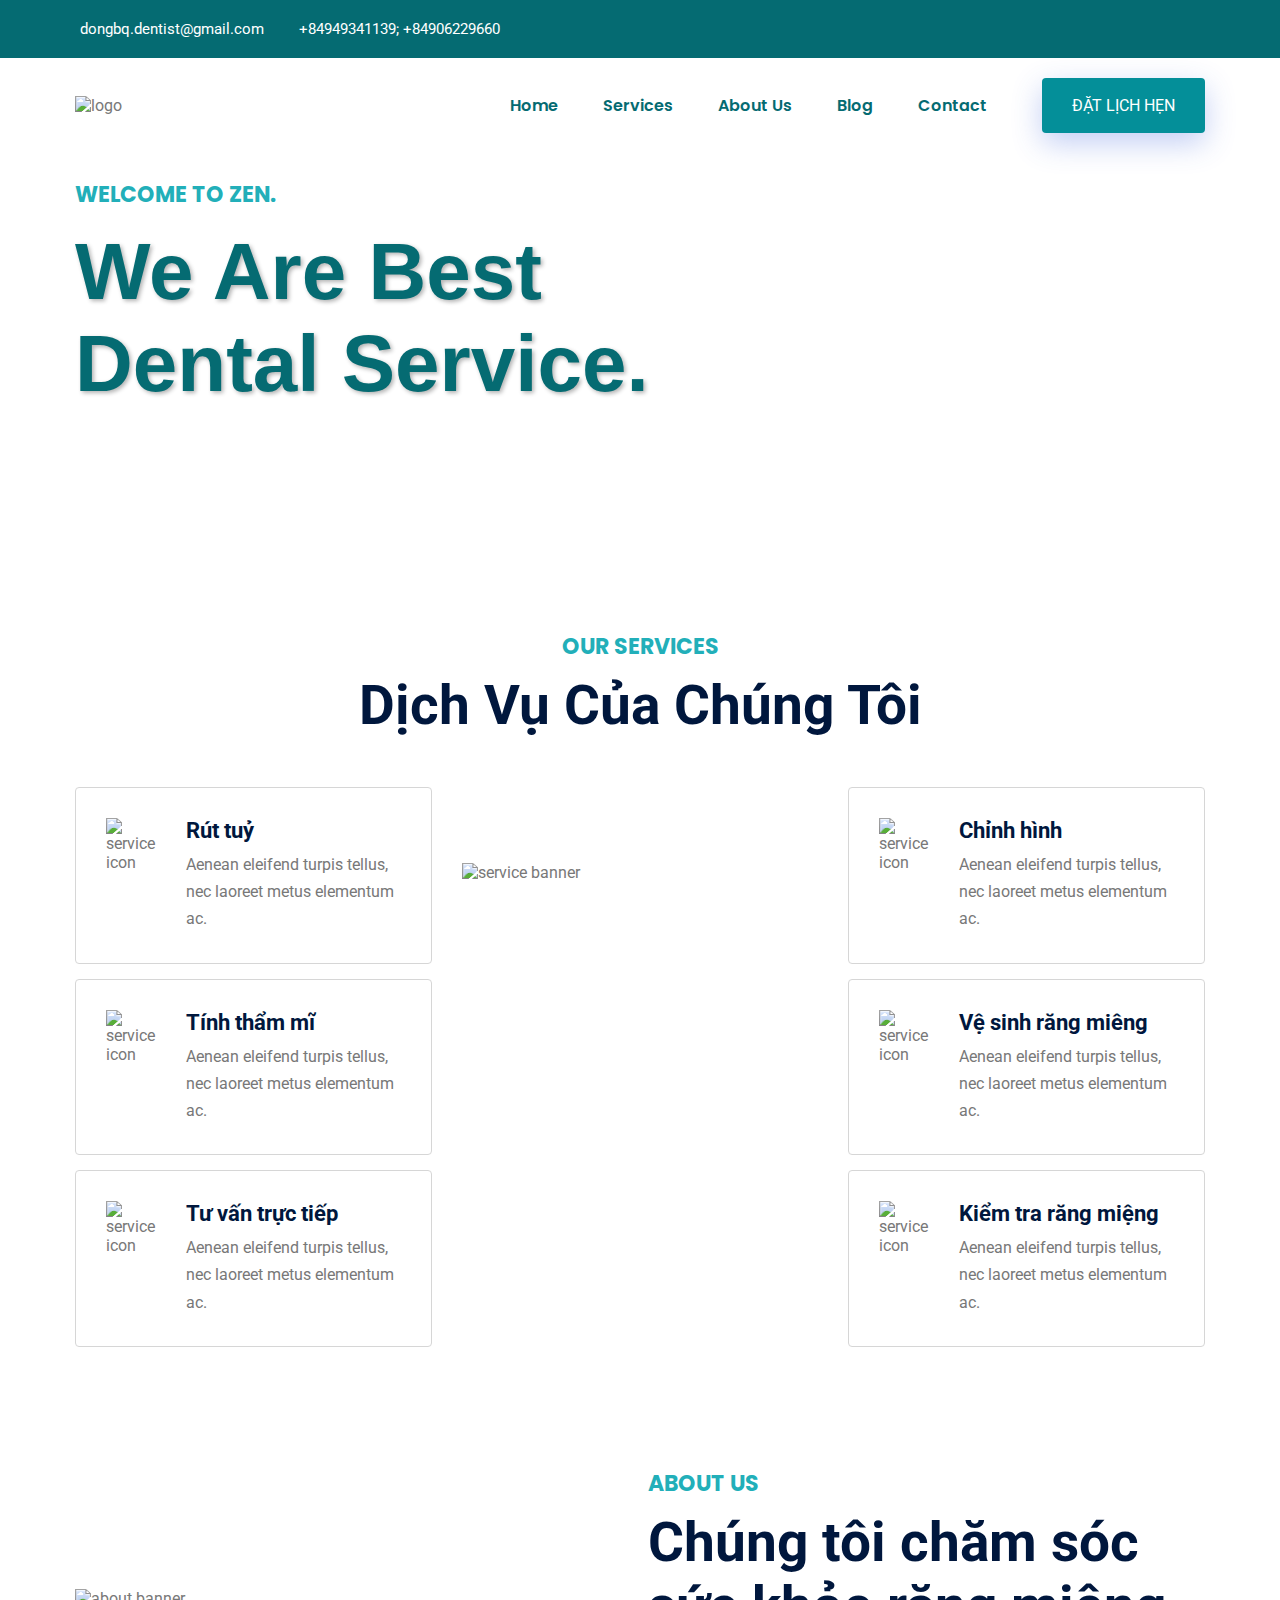
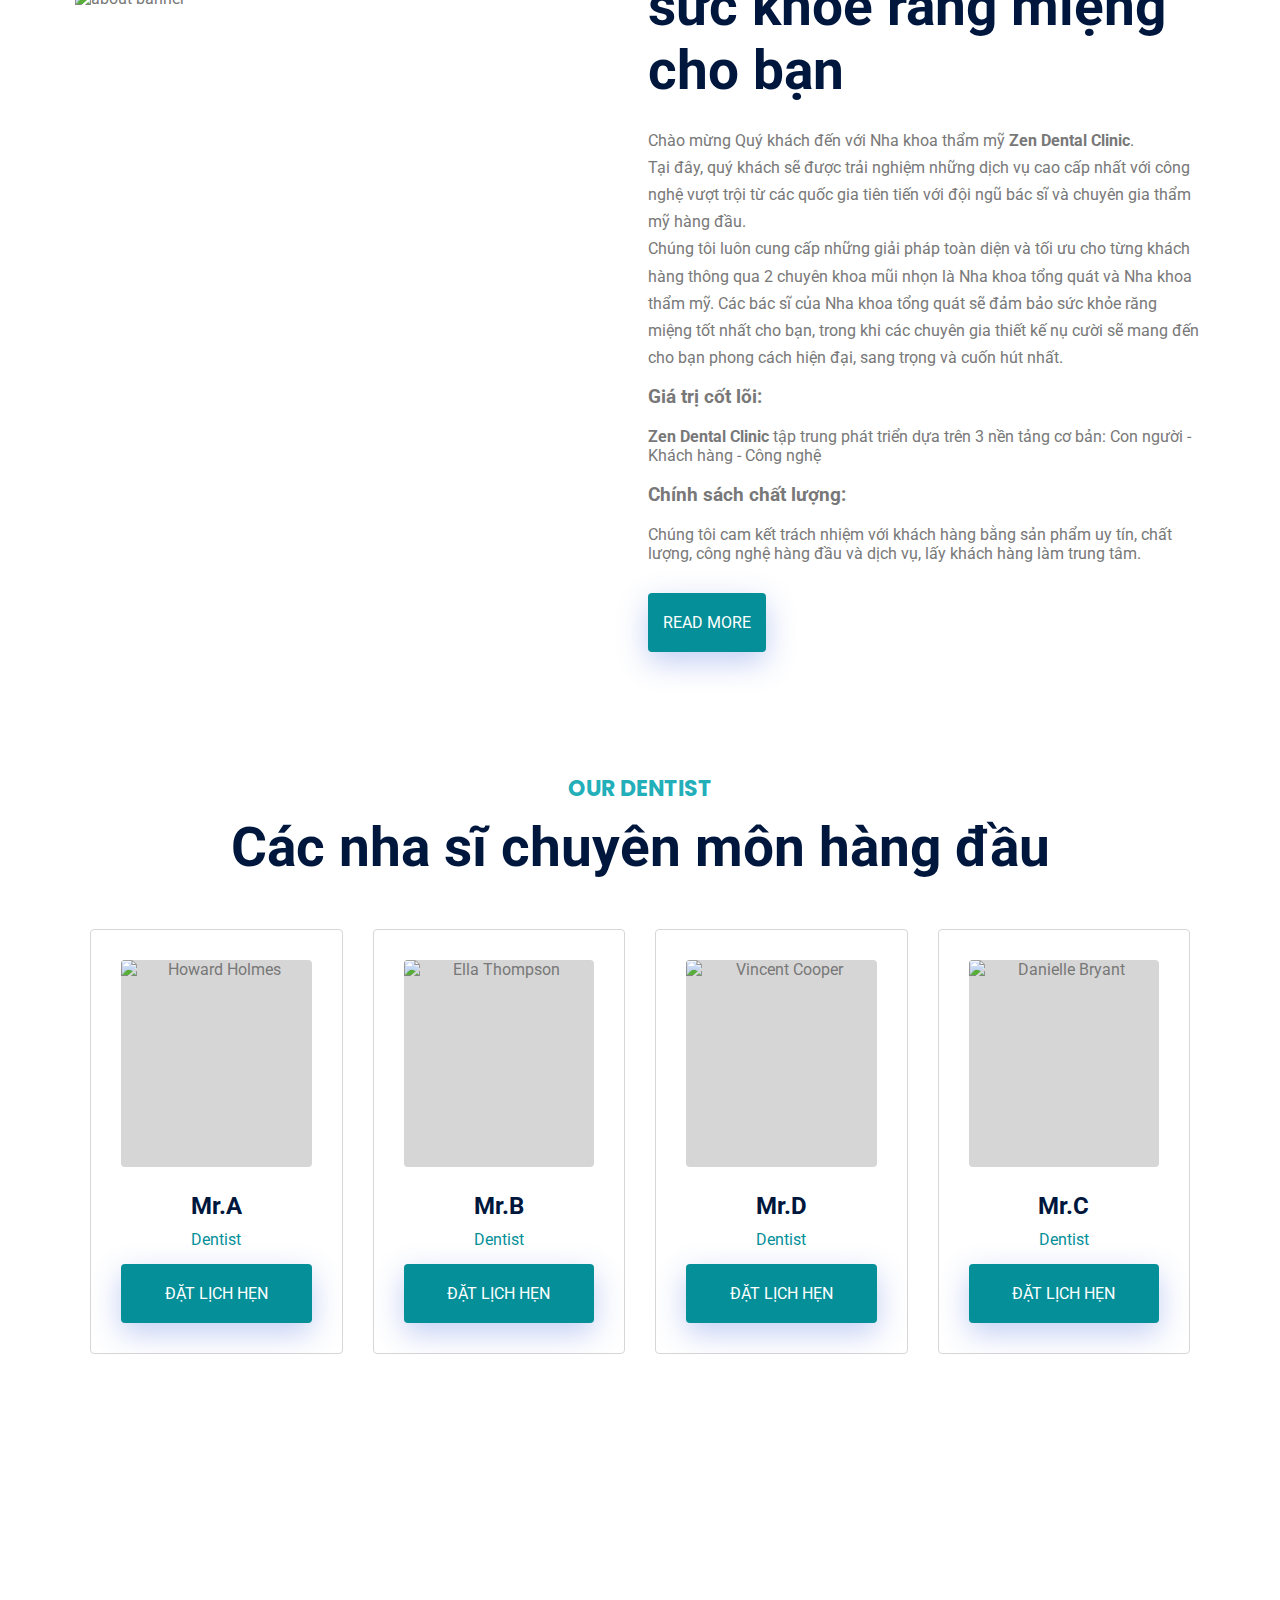
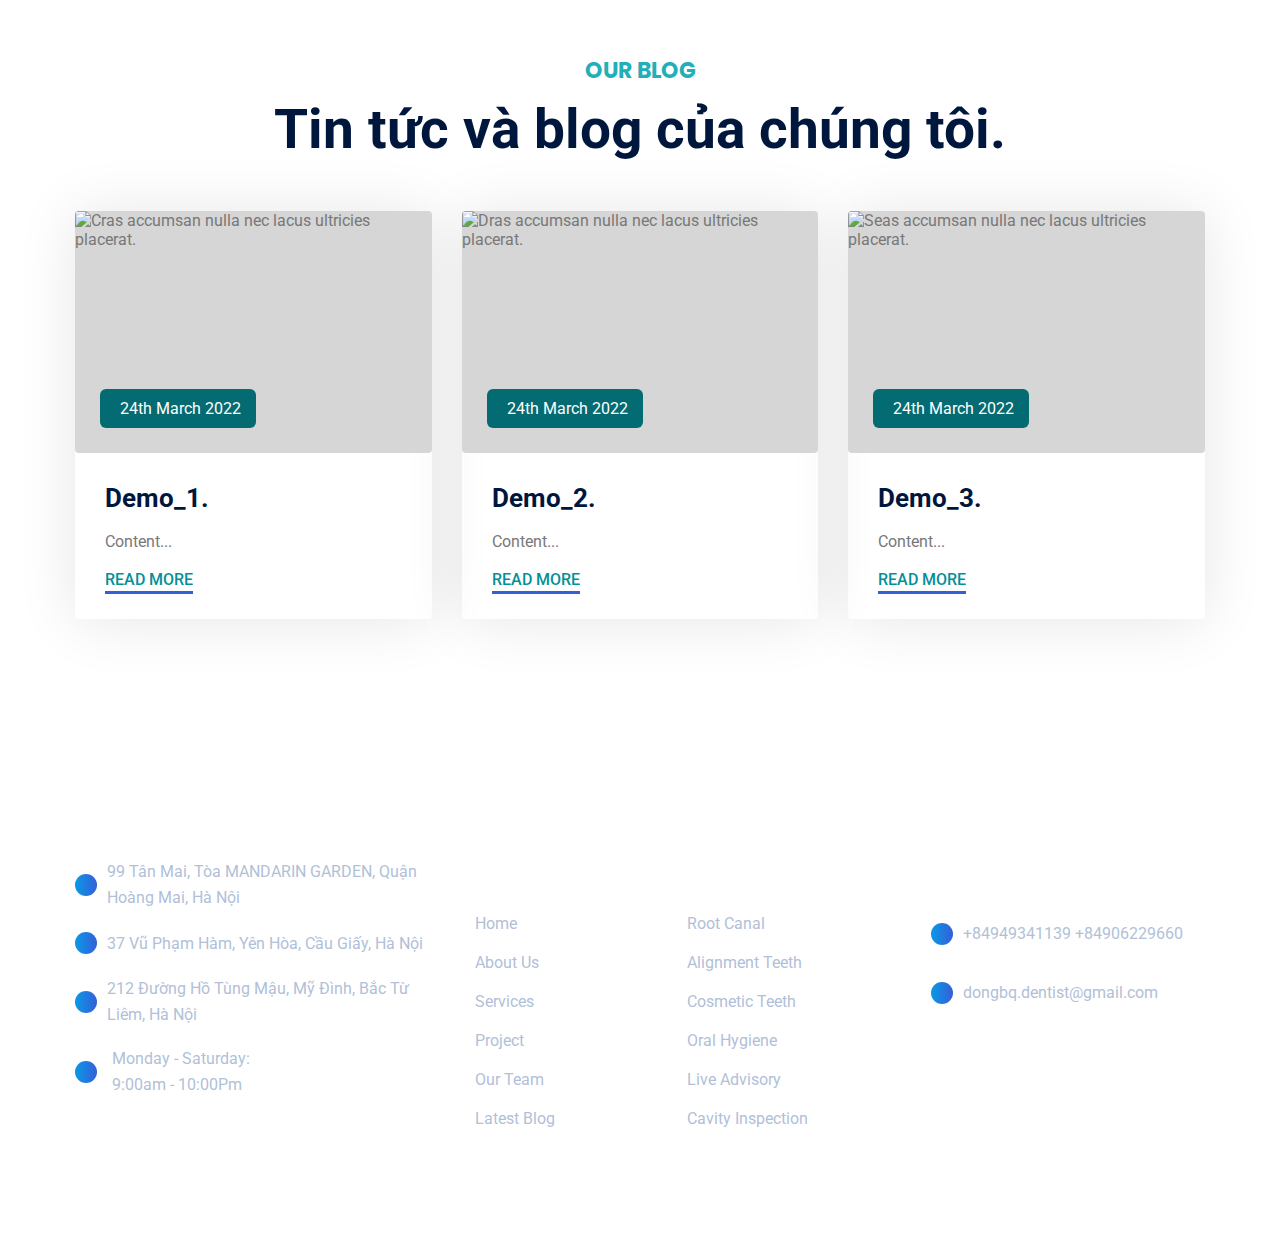
==== commit 086fc989: "0.2" ====
--- a/index.html
+++ b/index.html
@@ -379,7 +379,7 @@
       <section class="section doctor" aria-label="doctor" id="doctor">
         <div class="container">
 
-          <p class="section-subtitle text-center">Our Doctor</p>
+          <p class="section-subtitle text-center">Our Dentist</p>
 
           <h2 class="h2 section-title text-center">Các nha sĩ chuyên môn hàng đầu</h2>
 
--- a/assets/css/style.css
+++ b/assets/css/style.css
@@ -250,7 +250,7 @@
 
 
 /*-----------------------------------*\
-  #HEDER
+  #HEADER
 \*-----------------------------------*/
 
 .header-top,
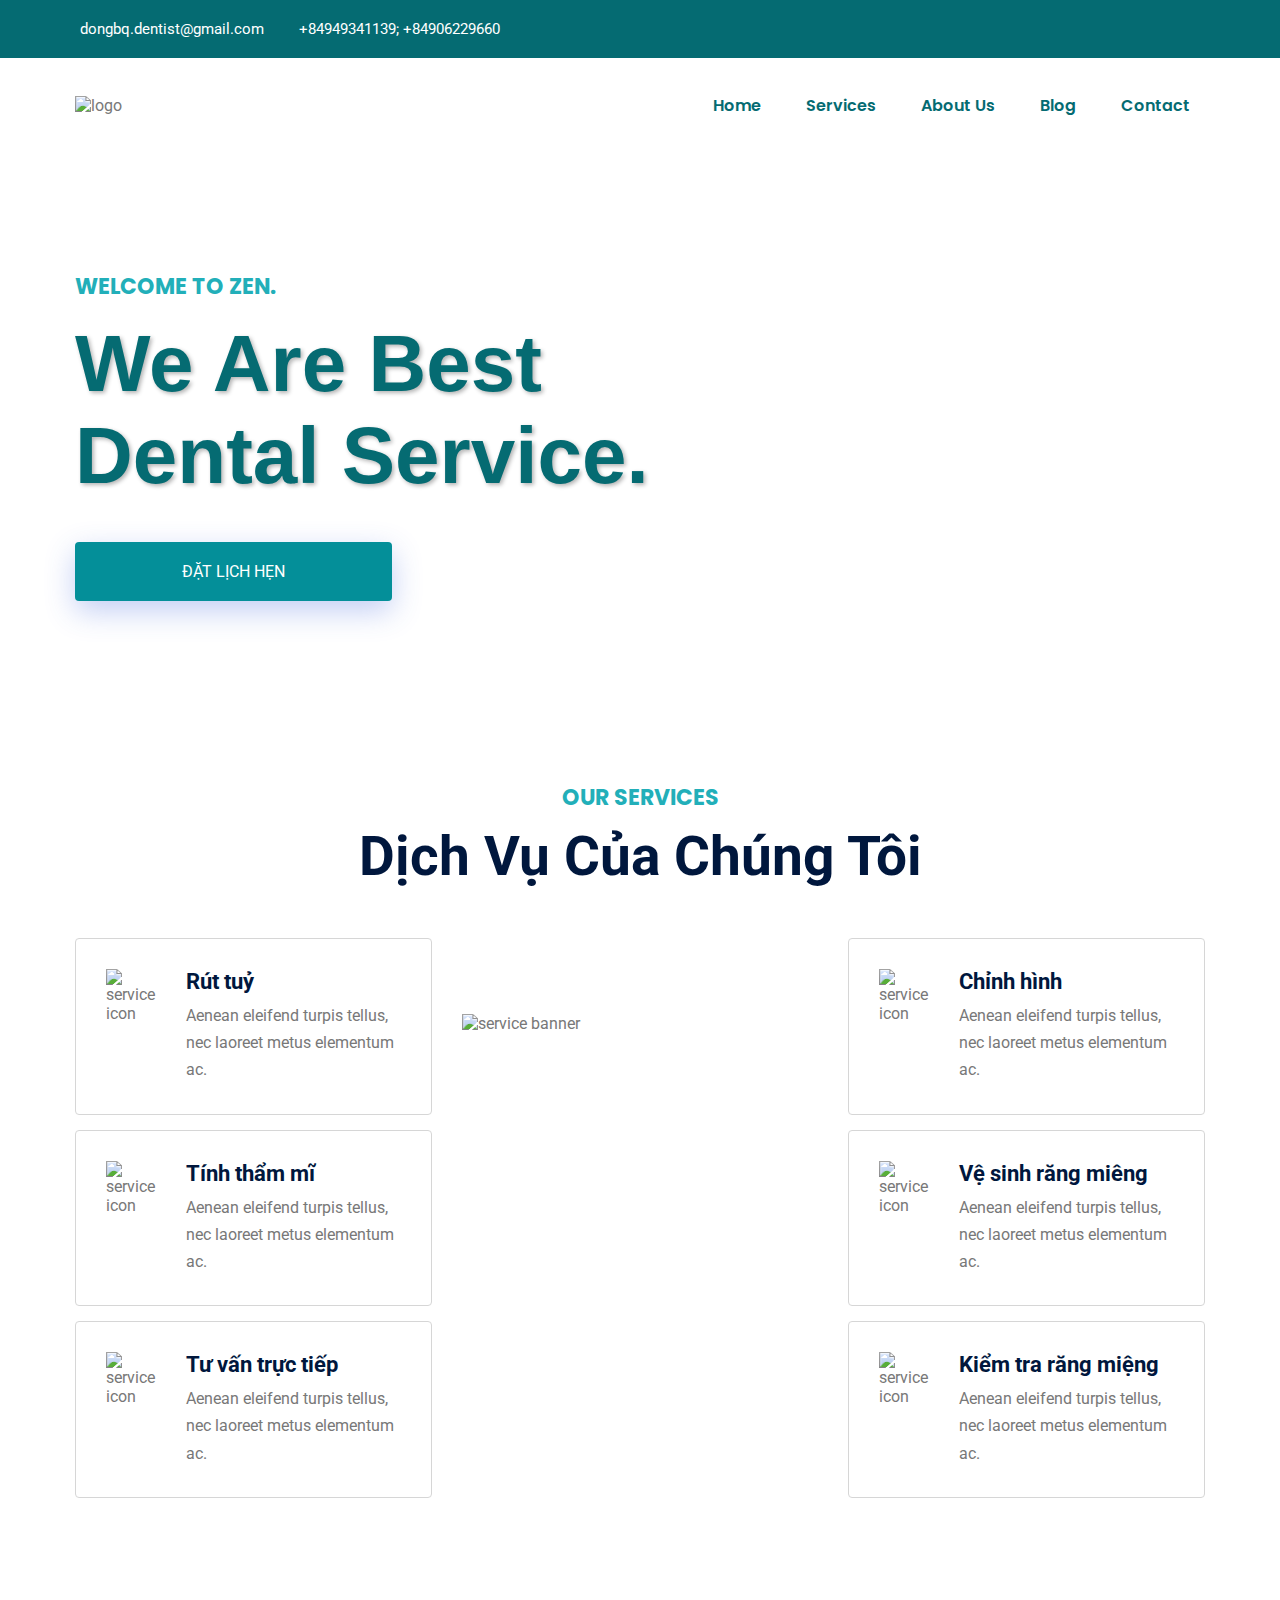
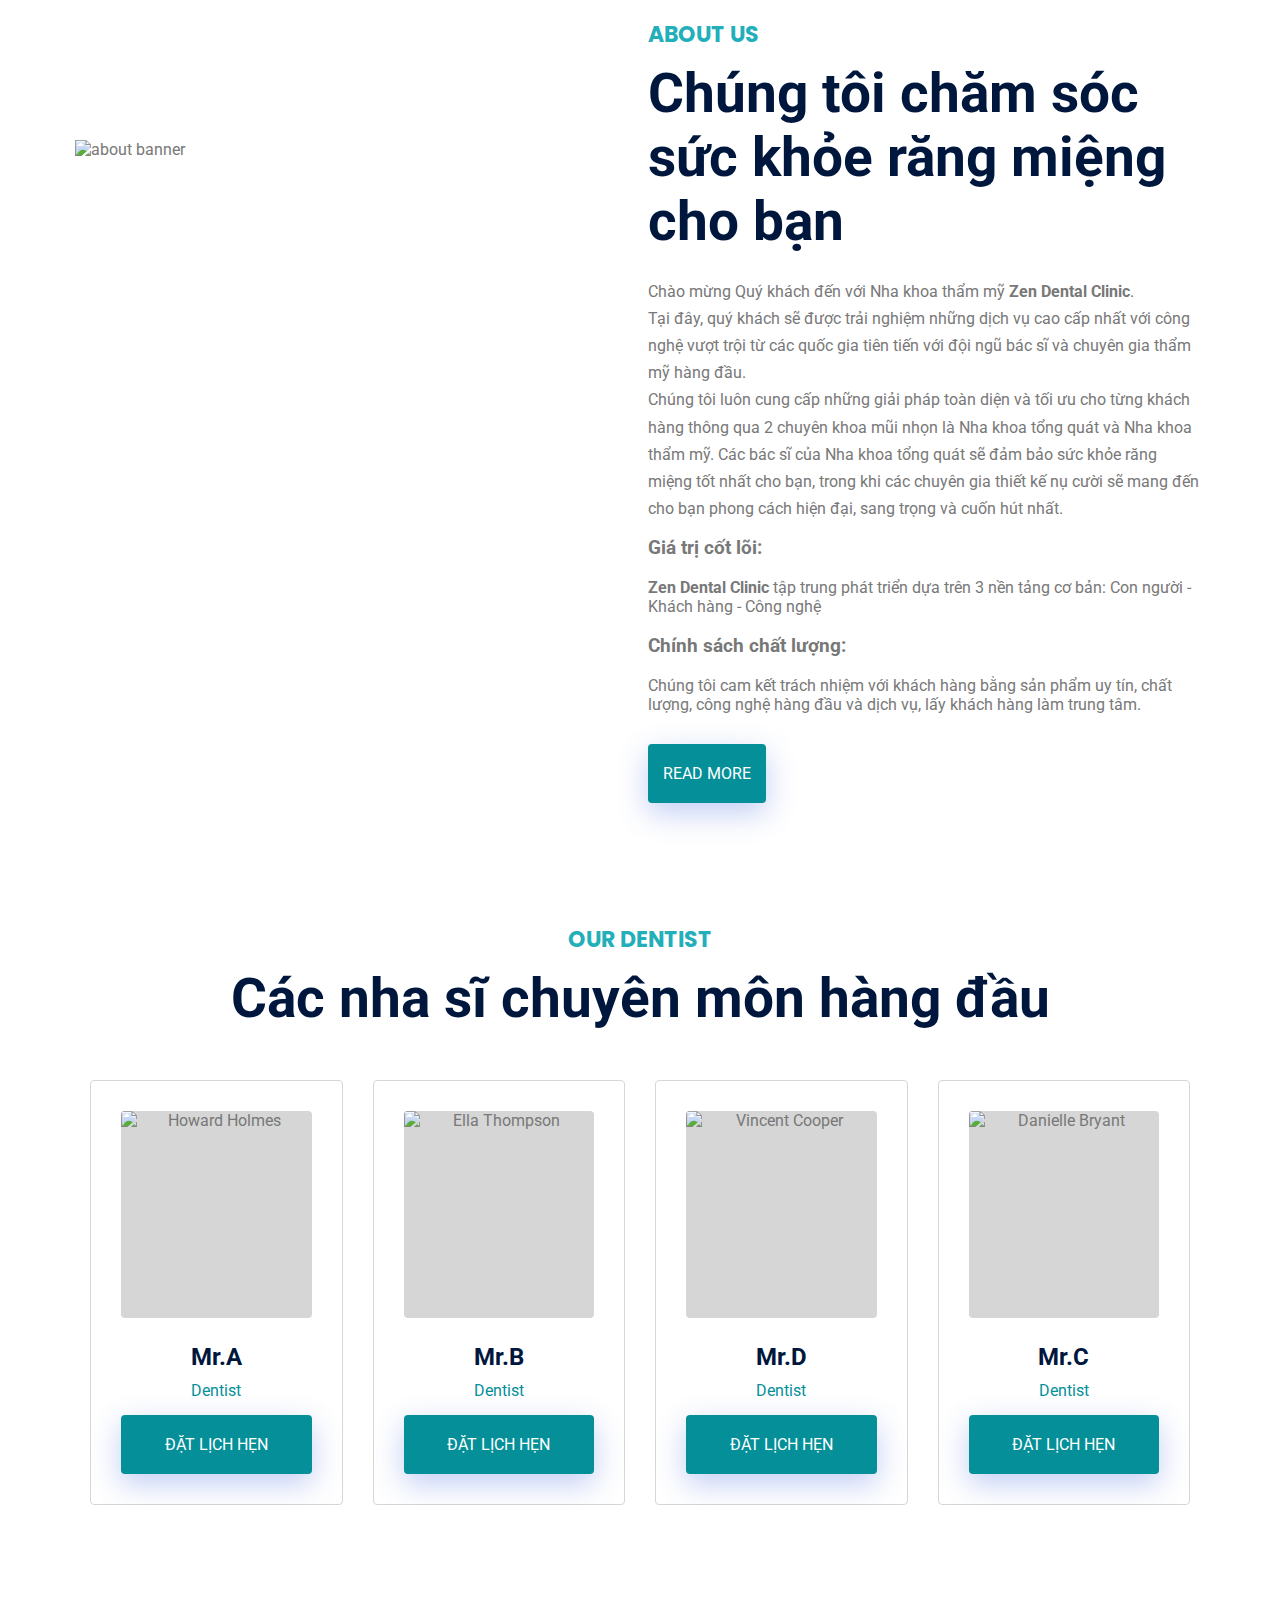
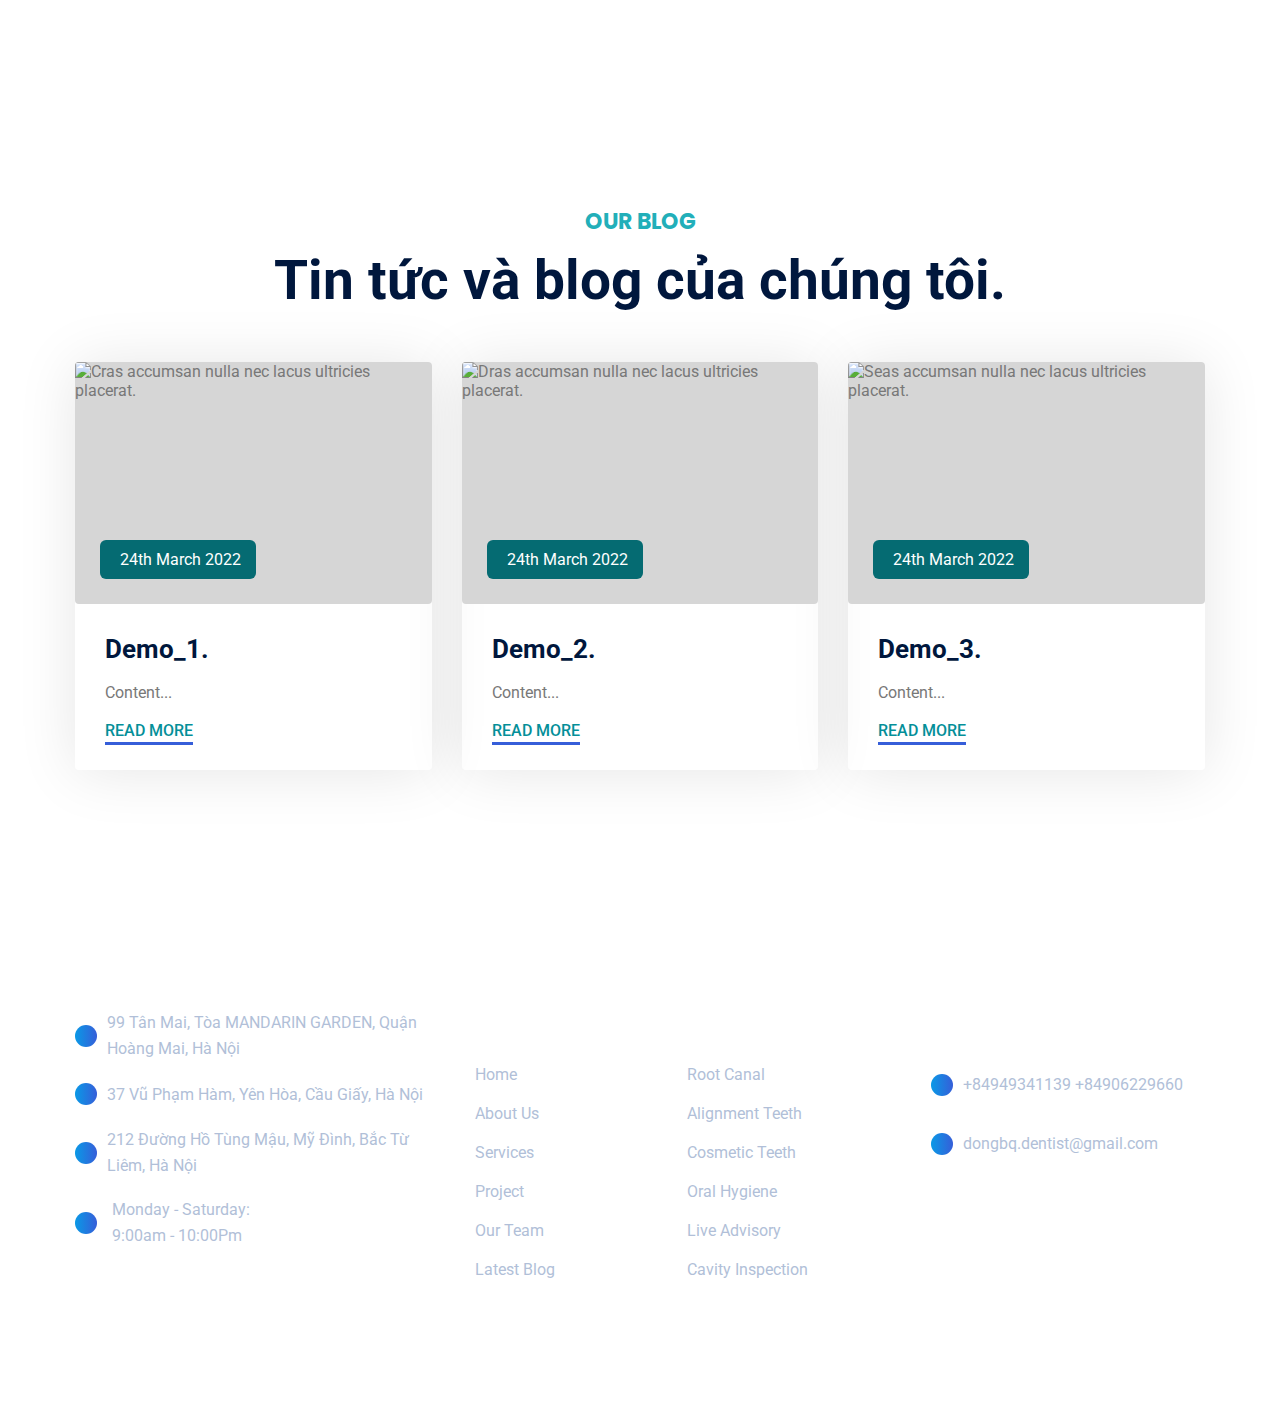
==== commit 00688d17: "0.1" ====
--- a/index.html
+++ b/index.html
@@ -123,7 +123,6 @@
           </ul>
         </nav>
 
-        <a href="#doctor" class="btn">Đặt lịch hẹn</a>
 
         <button class="nav-toggle-btn" aria-label="Toggle menu" data-nav-toggler>
           <ion-icon name="menu-sharp" aria-hidden="true" class="menu-icon"></ion-icon>
@@ -160,7 +159,7 @@
              
             </p>
 
-            
+            <a href="#doctor" class="btn">Đặt lịch hẹn</a>
 
           </div>
 
@@ -398,12 +397,7 @@
                 </h3>
 
                 <p class="card-subtitle">Dentist</p>
-                <a href="booking.html" class="btn">Đặt lịch hẹn</a>
-
-                <button class="nav-toggle-btn" aria-label="Toggle menu" data-nav-toggler>
-                  <ion-icon name="menu-sharp" aria-hidden="true" class="menu-icon"></ion-icon>
-                  <ion-icon name="close-sharp" aria-hidden="true" class="close-icon"></ion-icon>
-                </button>
+                <a href="form.html" class="btn">Đặt lịch hẹn</a>
 
                 <!-- <ul class="card-social-list">
 
@@ -443,15 +437,9 @@
                 </h3>
 
                 <p class="card-subtitle">Dentist</p>
-                <a href="booking.html" class="btn">Đặt lịch hẹn</a>
-
-                <button class="nav-toggle-btn" aria-label="Toggle menu" data-nav-toggler>
-                  <ion-icon name="menu-sharp" aria-hidden="true" class="menu-icon"></ion-icon>
-                  <ion-icon name="close-sharp" aria-hidden="true" class="close-icon"></ion-icon>
-                </button>
+                <a href="form.html" class="btn">Đặt lịch hẹn</a>
 
                 
-
               </div>
             </li>
 
@@ -468,12 +456,7 @@
                 </h3>
 
                 <p class="card-subtitle">Dentist</p>
-                <a href="booking.html" class="btn">Đặt lịch hẹn</a>
-
-                <button class="nav-toggle-btn" aria-label="Toggle menu" data-nav-toggler>
-                  <ion-icon name="menu-sharp" aria-hidden="true" class="menu-icon"></ion-icon>
-                  <ion-icon name="close-sharp" aria-hidden="true" class="close-icon"></ion-icon>
-                </button>
+                <a href="form.html" class="btn">Đặt lịch hẹn</a>
 
 
 
@@ -493,12 +476,7 @@
                 </h3>
 
                 <p class="card-subtitle">Dentist</p>
-                <a href="booking.html" class="btn">Đặt lịch hẹn</a>
-
-                <button class="nav-toggle-btn" aria-label="Toggle menu" data-nav-toggler>
-                  <ion-icon name="menu-sharp" aria-hidden="true" class="menu-icon"></ion-icon>
-                  <ion-icon name="close-sharp" aria-hidden="true" class="close-icon"></ion-icon>
-                </button>
+                <a href="form.html" class="btn">Đặt lịch hẹn</a>
 
               </div>
             </li>
--- a/assets/css/style.css
+++ b/assets/css/style.css
@@ -252,7 +252,9 @@
 /*-----------------------------------*\
   #HEADER
 \*-----------------------------------*/
-
+.header{
+  height: 150px;
+}
 .header-top,
 .header-bottom .btn { display: none; }
 
@@ -378,10 +380,11 @@
   margin-block-end: 15px;
 }
 
-.hero-form .btn { width: 100%; }
-
-
-
+.hero-content .btn {
+  width: 50%; 
+  padding-inline: 15px;
+
+}
 
 
 /*-----------------------------------*\
